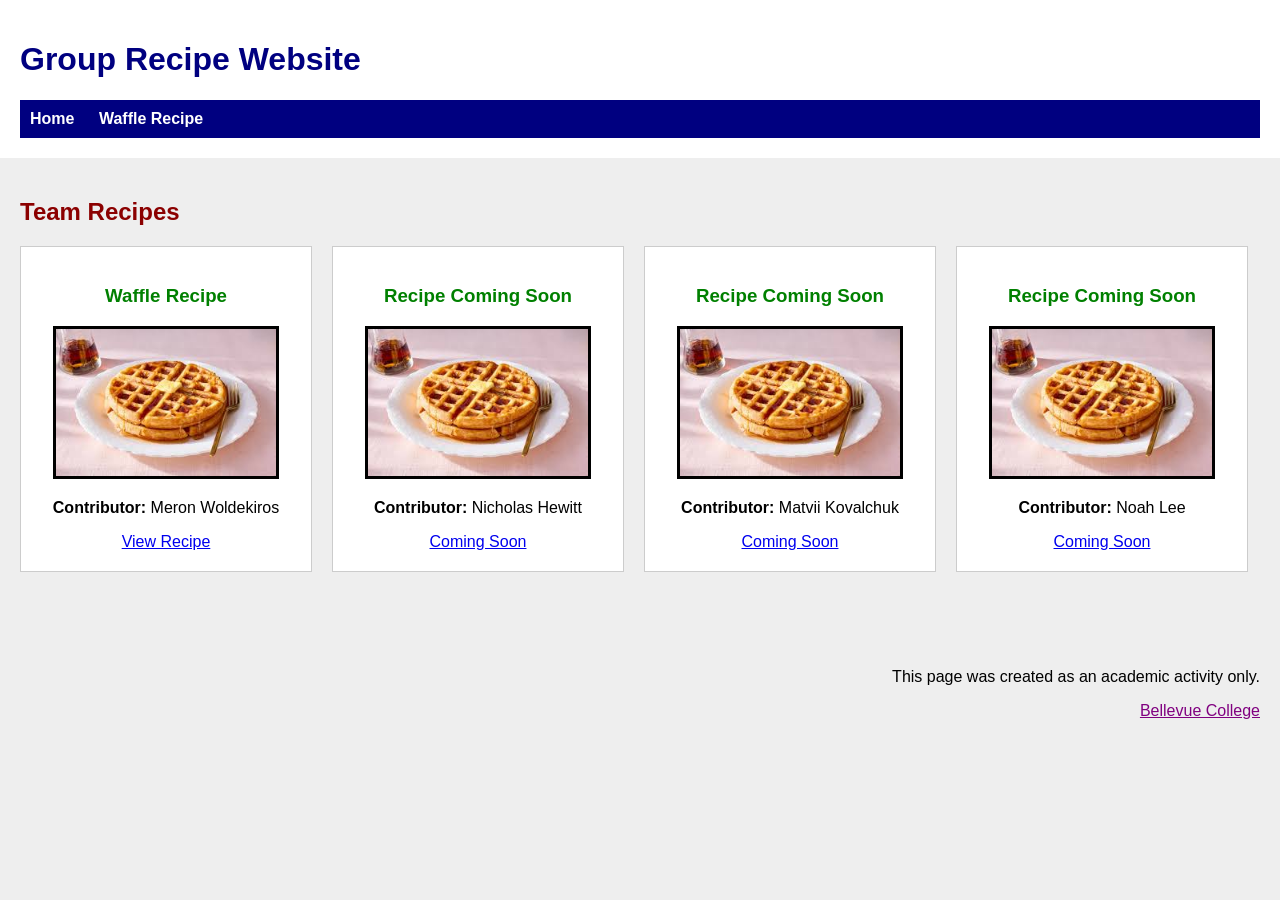
==== index.html @ 5e9fce93 "Update index.html" ====
<!DOCTYPE html>
<html lang="en">
<head>
    <meta charset="UTF-8">
    <title>Group Recipe Website</title>
    <link rel="stylesheet" href="css/style.css">
</head>

<body>

<header>
    <h1>Group Recipe Website</h1>

    <nav>
        <a href="index.html">Home</a>
        <a href="html/recipe1.html">Waffle Recipe</a>
    </nav>
</header>

<main>
    <h2>Team Recipes</h2>

    <section class="recipes">

        <!-- TEAM MEMBER 1 -->
        <article class="recipe-card">
            <h3>Waffle Recipe</h3>
            <img src="image/waffles.jpg" alt="Waffles">
            <p><strong>Contributor:</strong> Meron Woldekiros</p>
            <a href="html/recipe1.html">View Recipe</a>
        </article>

        <!-- TEAM MEMBER 2 -->
        <article class="recipe-card">
            <h3>Recipe Coming Soon</h3>
            <img src="image/waffles.jpg" alt="Placeholder">
            <p><strong>Contributor:</strong> Nicholas Hewitt</p>
            <a href="#">Coming Soon</a>
        </article>

        <!-- TEAM MEMBER 3 -->
        <article class="recipe-card">
            <h3>Recipe Coming Soon</h3>
            <img src="image/waffles.jpg" alt="Placeholder">
            <p><strong>Contributor:</strong> Matvii Kovalchuk</p>
            <a href="#">Coming Soon</a>
        </article>

        <!-- TEAM MEMBER 4 -->
        <article class="recipe-card">
            <h3>Recipe Coming Soon</h3>
            <img src="image/waffles.jpg" alt="Placeholder">
            <p><strong>Contributor:</strong> Noah Lee</p>
            <a href="#">Coming Soon</a>
        </article>

    </section>
</main>

<footer>
    <p>This page was created as an academic activity only.</p>
    <p>
        <a href="https://www.bellevuecollege.edu/" target="_blank">
            Bellevue College
        </a>
    </p>
</footer>

</body>
</html>
---- css/style.css ----
body {
    font-family: Arial, sans-serif;
    background-color: #eeeeee;
    margin: 0;
    padding: 0;
}

header {
    background-color: white;
    padding: 20px;
}

h1 {
    color: navy;
}

h2 {
    color: darkred;
}

h3 {
    color: green;
}

nav {
    background-color: navy;
    padding: 10px;
}

nav a {
    color: white;
    text-decoration: none;
    margin-right: 20px;
    font-weight: bold;
}

main {
    padding: 20px;
}

.recipes {
    display: flex;
    gap: 20px;
    flex-wrap: wrap;
}

.recipe-card {
    background-color: white;
    border: 1px solid #cccccc;
    padding: 20px;
    width: 250px;
    text-align: center;
}

.recipe-card img {
    width: 220px;
    border: 3px solid black;
}

.recipe-page {
    display: flex;
    justify-content: space-between;
    gap: 30px;
}

.recipe-text {
    width: 55%;
}

.recipe-text ul,
.recipe-text ol {
    background-color: white;
    padding: 20px 40px;
}

figure {
    width: 40%;
    text-align: center;
}

figure img {
    width: 350px;
    border: 4px solid black;
}

fieldset {
    border: 1px solid gray;
    margin-bottom: 30px;
    padding: 15px;
}

input {
    margin: 5px;
}

footer {
    margin-top: 40px;
    padding: 20px;
    text-align: right;
    background-color: #eeeeee;
}

footer a {
    color: purple;
}
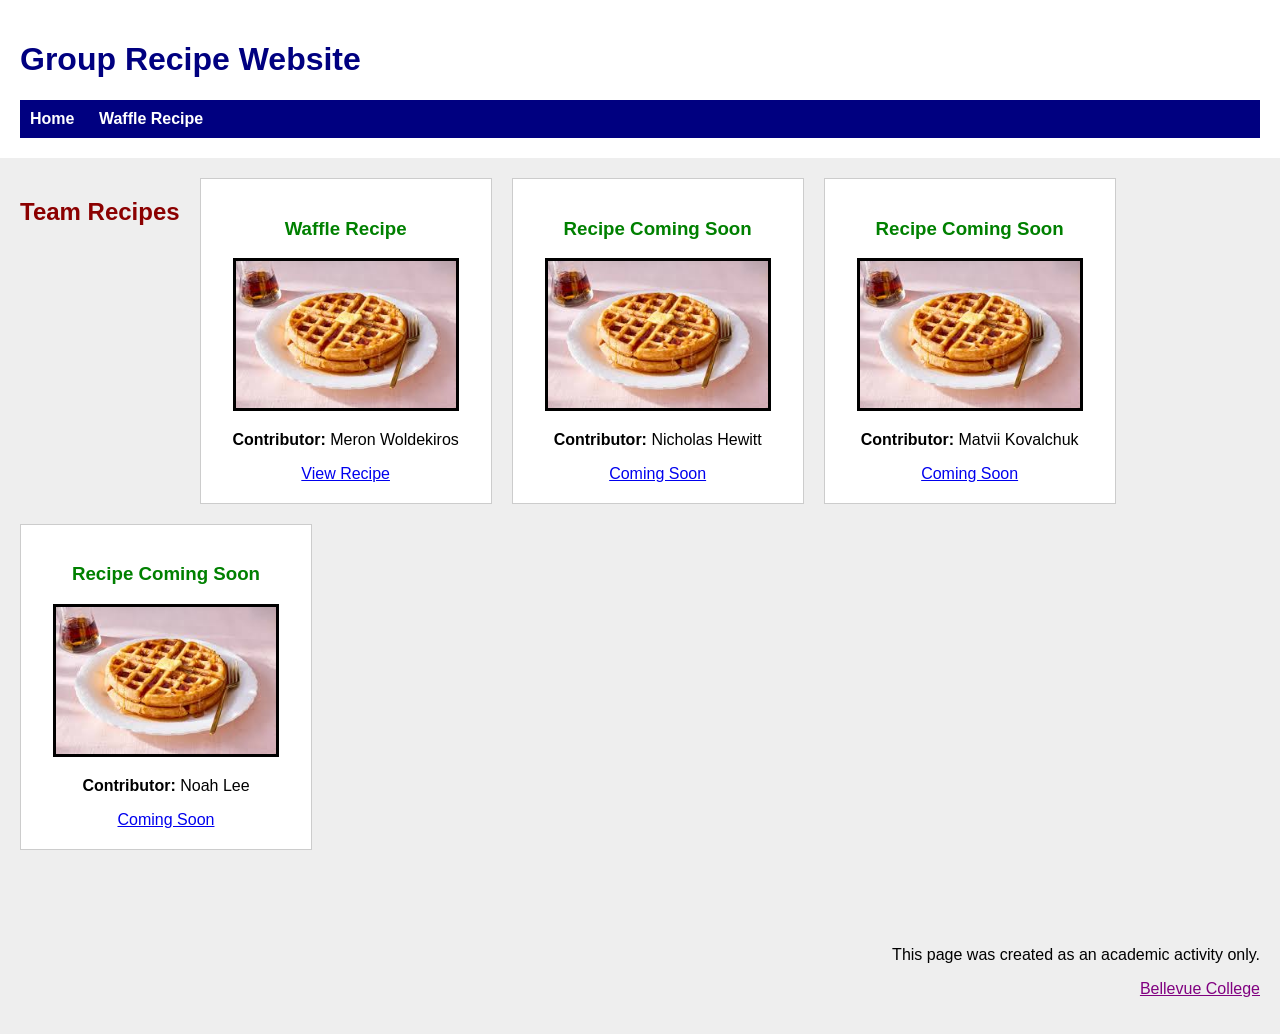
==== commit 951f7ebb: "Update index.html" ====
--- a/index.html
+++ b/index.html
@@ -18,10 +18,9 @@
 </header>
 
 <main>
+    <section class="recipes">
     <h2>Team Recipes</h2>
-
-    <section class="recipes">
-
+        
         <!-- TEAM MEMBER 1 -->
         <article class="recipe-card">
             <h3>Waffle Recipe</h3>
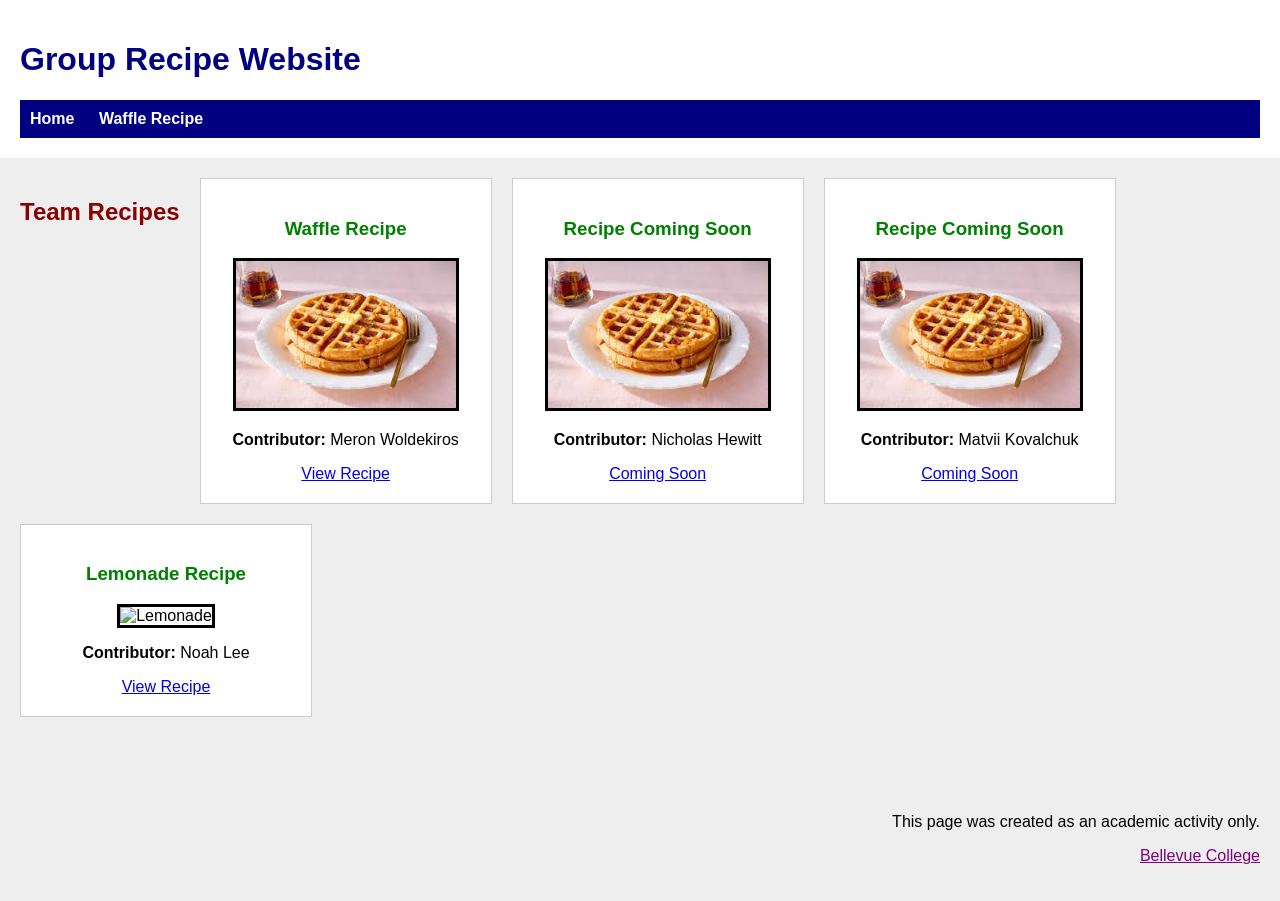
==== commit 9570f040: "Update index.html" ====
--- a/index.html
+++ b/index.html
@@ -47,11 +47,11 @@
 
         <!-- TEAM MEMBER 4 -->
         <article class="recipe-card">
-            <h3>Recipe Coming Soon</h3>
-            <img src="image/waffles.jpg" alt="Placeholder">
-            <p><strong>Contributor:</strong> Noah Lee</p>
-            <a href="#">Coming Soon</a>
-        </article>
+    <h3>Lemonade Recipe</h3>
+    <img src="image/lemonade.jpg" alt="Lemonade">
+    <p><strong>Contributor:</strong> Noah Lee</p>
+    <a href="html/recipe2.html">View Recipe</a>
+</article>
 
     </section>
 </main>
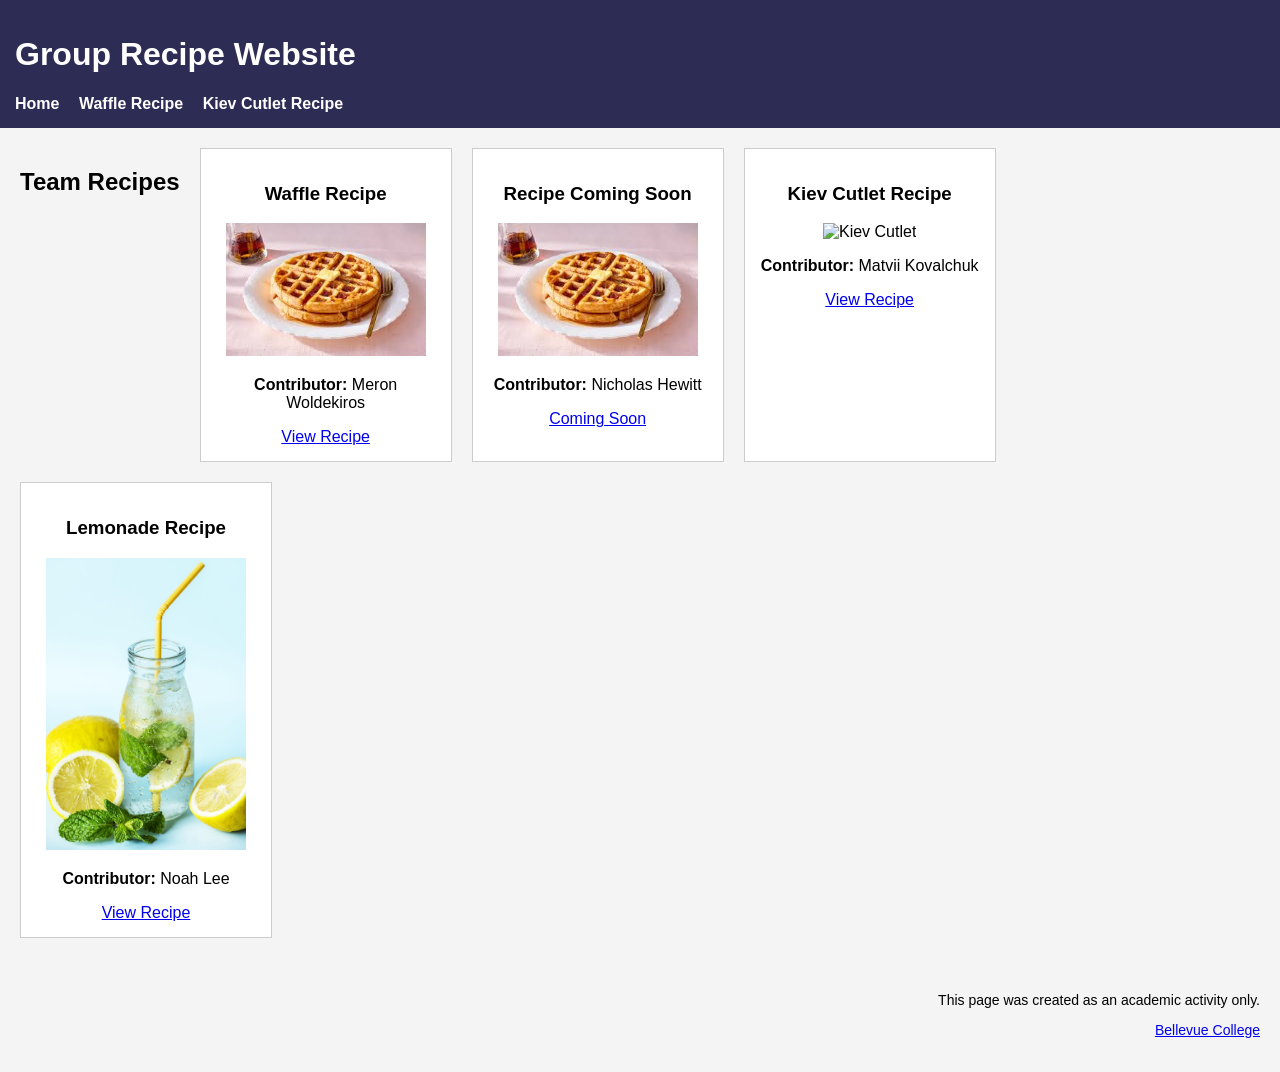
==== commit 48a2dadd: "MK" ====
--- a/index.html
+++ b/index.html
@@ -14,6 +14,7 @@
     <nav>
         <a href="index.html">Home</a>
         <a href="html/recipe1.html">Waffle Recipe</a>
+        <a href="html/recipe_mk.html">Kiev Cutlet Recipe</a>
     </nav>
 </header>
 
@@ -39,16 +40,16 @@
 
         <!-- TEAM MEMBER 3 -->
         <article class="recipe-card">
-            <h3>Recipe Coming Soon</h3>
-            <img src="image/waffles.jpg" alt="Placeholder">
+            <h3>Kiev Cutlet Recipe</h3>
+            <img src="image/kiev_cutlet.jpg" alt="Kiev Cutlet">
             <p><strong>Contributor:</strong> Matvii Kovalchuk</p>
-            <a href="#">Coming Soon</a>
+            <a href="html/recipe_mk.html">View Recipe</a>
         </article>
 
         <!-- TEAM MEMBER 4 -->
         <article class="recipe-card">
     <h3>Lemonade Recipe</h3>
-    <img src="image/lemonade.jpg" alt="Lemonade">
+    <img src="image/Lemonade.jpg" alt="Lemonade">
     <p><strong>Contributor:</strong> Noah Lee</p>
     <a href="html/recipe2.html">View Recipe</a>
 </article>
--- a/css/style.css
+++ b/css/style.css
@@ -1,43 +1,33 @@
 body {
     font-family: Arial, sans-serif;
-    background-color: #eeeeee;
     margin: 0;
-    padding: 0;
+    background-color: #f4f4f4;
 }
 
+/* HEADER */
 header {
-    background-color: white;
-    padding: 20px;
+    background-color: #2c2c54;
+    color: white;
+    padding: 15px;
 }
 
-h1 {
-    color: navy;
-}
-
-h2 {
-    color: darkred;
-}
-
-h3 {
-    color: green;
-}
-
-nav {
-    background-color: navy;
-    padding: 10px;
+.mk {
+    background-color: #a14612;
 }
 
 nav a {
     color: white;
+    margin-right: 15px;
     text-decoration: none;
-    margin-right: 20px;
     font-weight: bold;
 }
 
+/* MAIN */
 main {
     padding: 20px;
 }
 
+/* RECIPE CARDS */
 .recipes {
     display: flex;
     gap: 20px;
@@ -45,61 +35,36 @@
 }
 
 .recipe-card {
-    background-color: white;
-    border: 1px solid #cccccc;
-    padding: 20px;
-    width: 250px;
+    background: white;
+    padding: 15px;
+    border: 1px solid #ccc;
+    width: 220px;
     text-align: center;
 }
 
 .recipe-card img {
-    width: 220px;
+    width: 200px;
+}
+
+/* RECIPE PAGE */
+.recipe-page {
+    display: flex;
+    justify-content: space-between;
+    gap: 40px;
+}
+
+.recipe-text {
+    width: 60%;
+}
+
+figure img {
+    width: 300px;
     border: 3px solid black;
 }
 
-.recipe-page {
-    display: flex;
-    justify-content: space-between;
-    gap: 30px;
+/* FOOTER */
+footer {
+    text-align: right;
+    padding: 20px;
+    font-size: 14px;
 }
-
-.recipe-text {
-    width: 55%;
-}
-
-.recipe-text ul,
-.recipe-text ol {
-    background-color: white;
-    padding: 20px 40px;
-}
-
-figure {
-    width: 40%;
-    text-align: center;
-}
-
-figure img {
-    width: 350px;
-    border: 4px solid black;
-}
-
-fieldset {
-    border: 1px solid gray;
-    margin-bottom: 30px;
-    padding: 15px;
-}
-
-input {
-    margin: 5px;
-}
-
-footer {
-    margin-top: 40px;
-    padding: 20px;
-    text-align: right;
-    background-color: #eeeeee;
-}
-
-footer a {
-    color: purple;
-}
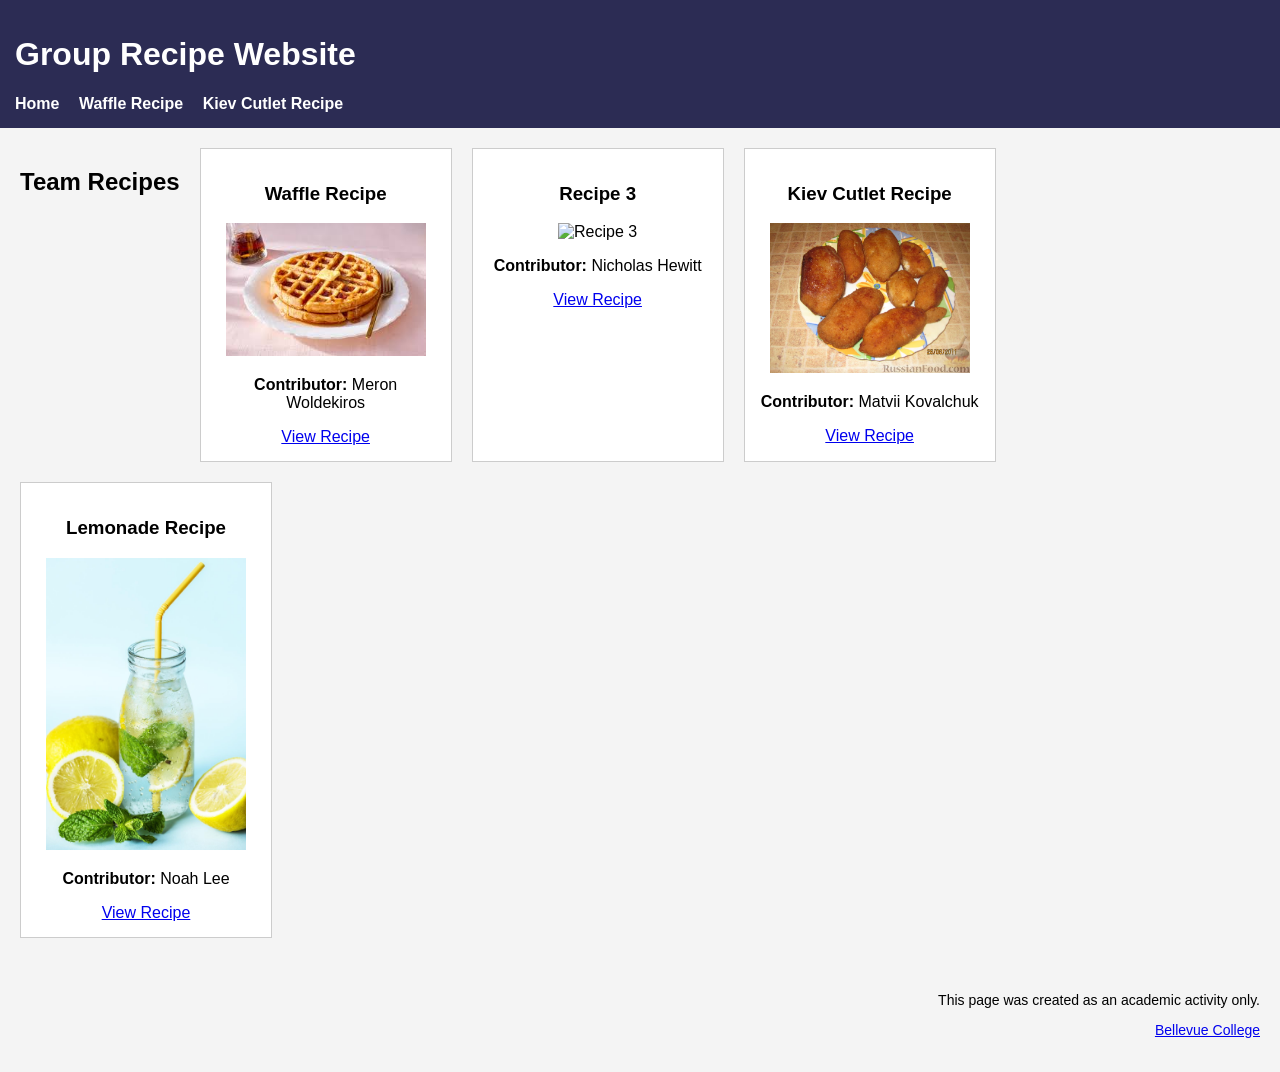
==== commit 6d7d822c: "Update index.html" ====
--- a/index.html
+++ b/index.html
@@ -32,19 +32,19 @@
 
         <!-- TEAM MEMBER 2 -->
         <article class="recipe-card">
-            <h3>Recipe Coming Soon</h3>
-            <img src="image/waffles.jpg" alt="Placeholder">
-            <p><strong>Contributor:</strong> Nicholas Hewitt</p>
-            <a href="#">Coming Soon</a>
-        </article>
+    <h3>Recipe 3</h3>
+    <img src="image/images/recipe3.jpg" alt="Recipe 3">
+    <p><strong>Contributor:</strong> Nicholas Hewitt</p>
+    <a href="html/recipe3.html">View Recipe</a>
+</article>
 
         <!-- TEAM MEMBER 3 -->
-        <article class="recipe-card">
-            <h3>Kiev Cutlet Recipe</h3>
-            <img src="image/kiev_cutlet.jpg" alt="Kiev Cutlet">
-            <p><strong>Contributor:</strong> Matvii Kovalchuk</p>
-            <a href="html/recipe_mk.html">View Recipe</a>
-        </article>
+       <article class="recipe-card">
+    <h3>Kiev Cutlet Recipe</h3>
+    <img src="image/kiev_cutlet.jpg" alt="Kiev Cutlet">
+    <p><strong>Contributor:</strong> Matvii Kovalchuk</p>
+    <a href="html/recipe_mk.html">View Recipe</a>
+</article>
 
         <!-- TEAM MEMBER 4 -->
         <article class="recipe-card">
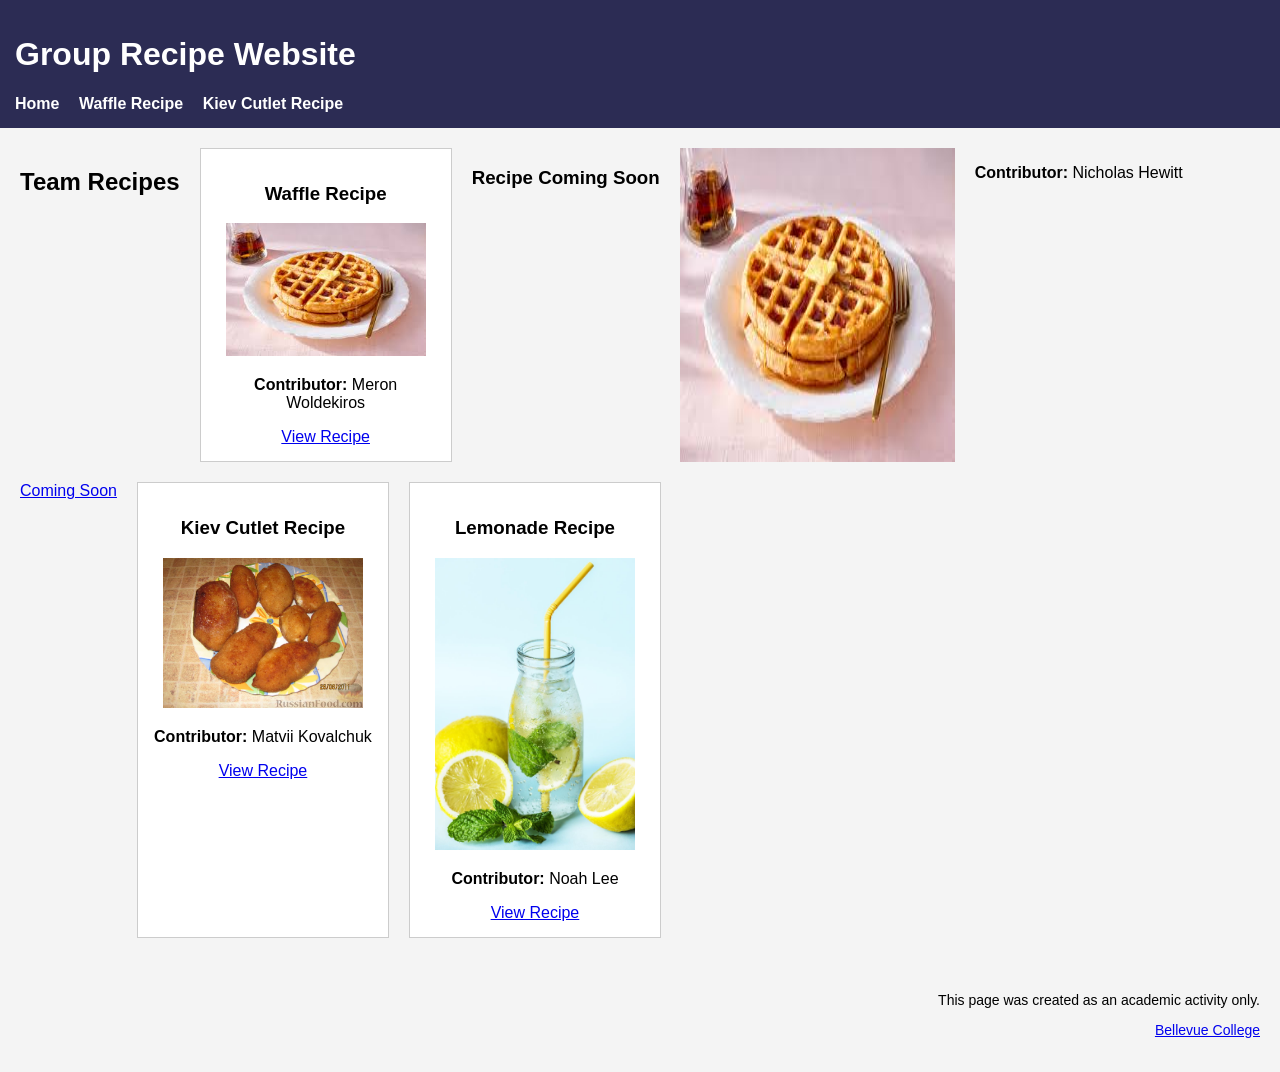
==== commit a4129d92: "Update index.html" ====
--- a/index.html
+++ b/index.html
@@ -31,12 +31,10 @@
         </article>
 
         <!-- TEAM MEMBER 2 -->
-        <article class="recipe-card">
-    <h3>Recipe 3</h3>
-    <img src="image/images/recipe3.jpg" alt="Recipe 3">
-    <p><strong>Contributor:</strong> Nicholas Hewitt</p>
-    <a href="html/recipe3.html">View Recipe</a>
-</article>
+      <h3>Recipe Coming Soon</h3>
+<img src="image/waffles.jpg" alt="Placeholder">
+<p><strong>Contributor:</strong> Nicholas Hewitt</p>
+<a href="#">Coming Soon</a>
 
         <!-- TEAM MEMBER 3 -->
        <article class="recipe-card">
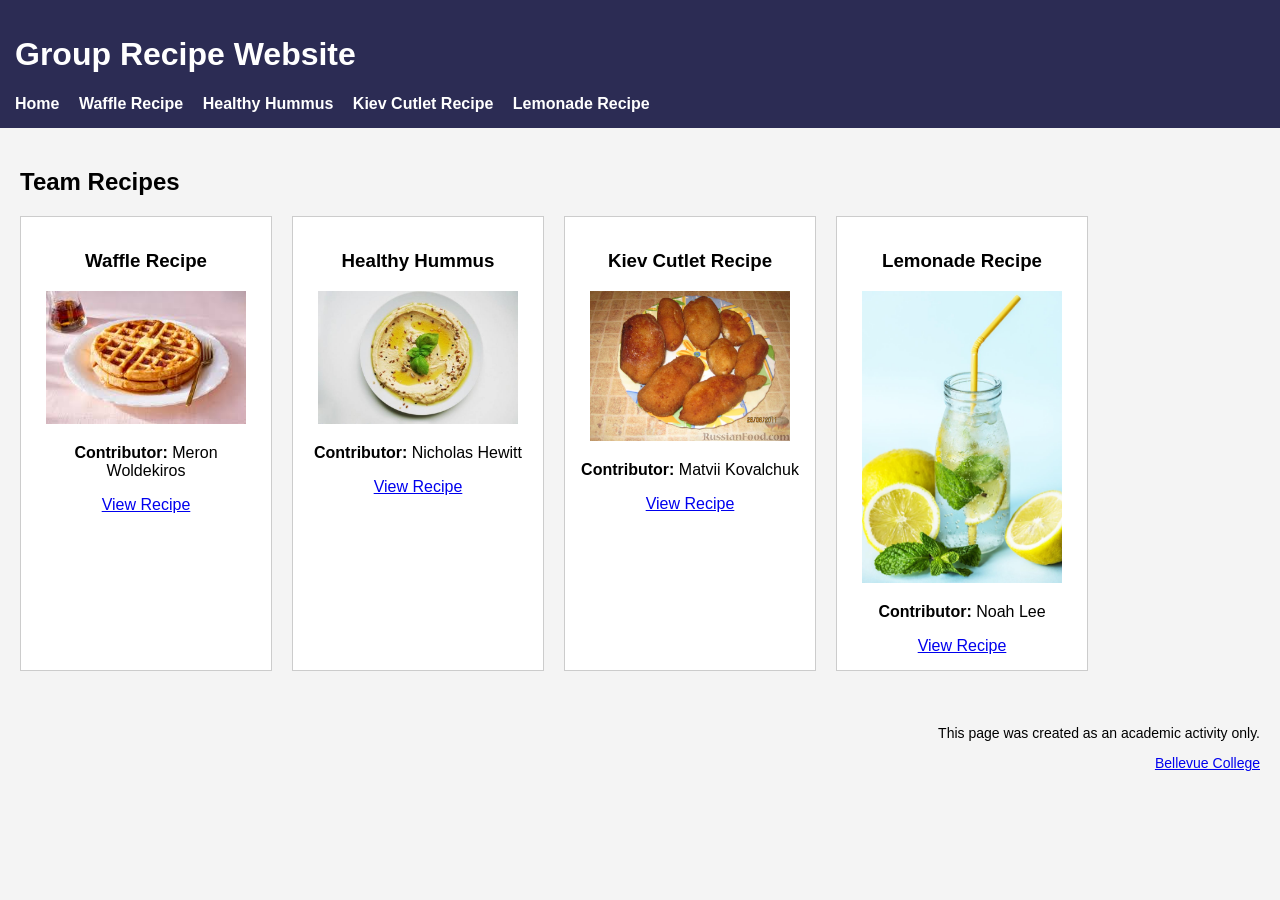
==== commit 2e220c5f: "Update index.html" ====
--- a/index.html
+++ b/index.html
@@ -14,15 +14,17 @@
     <nav>
         <a href="index.html">Home</a>
         <a href="html/recipe1.html">Waffle Recipe</a>
+        <a href="html/recipe3.html">Healthy Hummus</a>
         <a href="html/recipe_mk.html">Kiev Cutlet Recipe</a>
+        <a href="html/recipe2.html">Lemonade Recipe</a>
     </nav>
 </header>
 
 <main>
+    <h2>Team Recipes</h2>
+
     <section class="recipes">
-    <h2>Team Recipes</h2>
         
-        <!-- TEAM MEMBER 1 -->
         <article class="recipe-card">
             <h3>Waffle Recipe</h3>
             <img src="image/waffles.jpg" alt="Waffles">
@@ -30,27 +32,26 @@
             <a href="html/recipe1.html">View Recipe</a>
         </article>
 
-        <!-- TEAM MEMBER 2 -->
-      <h3>Recipe Coming Soon</h3>
-<img src="image/waffles.jpg" alt="Placeholder">
-<p><strong>Contributor:</strong> Nicholas Hewitt</p>
-<a href="#">Coming Soon</a>
+        <article class="recipe-card">
+            <h3>Healthy Hummus</h3>
+            <img src="image/images/hummus.jpeg" alt="Hummus">
+            <p><strong>Contributor:</strong> Nicholas Hewitt</p>
+            <a href="html/recipe3.html">View Recipe</a>
+        </article>
 
-        <!-- TEAM MEMBER 3 -->
-       <article class="recipe-card">
-    <h3>Kiev Cutlet Recipe</h3>
-    <img src="image/kiev_cutlet.jpg" alt="Kiev Cutlet">
-    <p><strong>Contributor:</strong> Matvii Kovalchuk</p>
-    <a href="html/recipe_mk.html">View Recipe</a>
-</article>
+        <article class="recipe-card">
+            <h3>Kiev Cutlet Recipe</h3>
+            <img src="image/kiev_cutlet.jpg" alt="Kiev Cutlet">
+            <p><strong>Contributor:</strong> Matvii Kovalchuk</p>
+            <a href="html/recipe_mk.html">View Recipe</a>
+        </article>
 
-        <!-- TEAM MEMBER 4 -->
         <article class="recipe-card">
-    <h3>Lemonade Recipe</h3>
-    <img src="image/Lemonade.jpg" alt="Lemonade">
-    <p><strong>Contributor:</strong> Noah Lee</p>
-    <a href="html/recipe2.html">View Recipe</a>
-</article>
+            <h3>Lemonade Recipe</h3>
+            <img src="image/Lemonade.jpg" alt="Lemonade">
+            <p><strong>Contributor:</strong> Noah Lee</p>
+            <a href="html/recipe2.html">View Recipe</a>
+        </article>
 
     </section>
 </main>
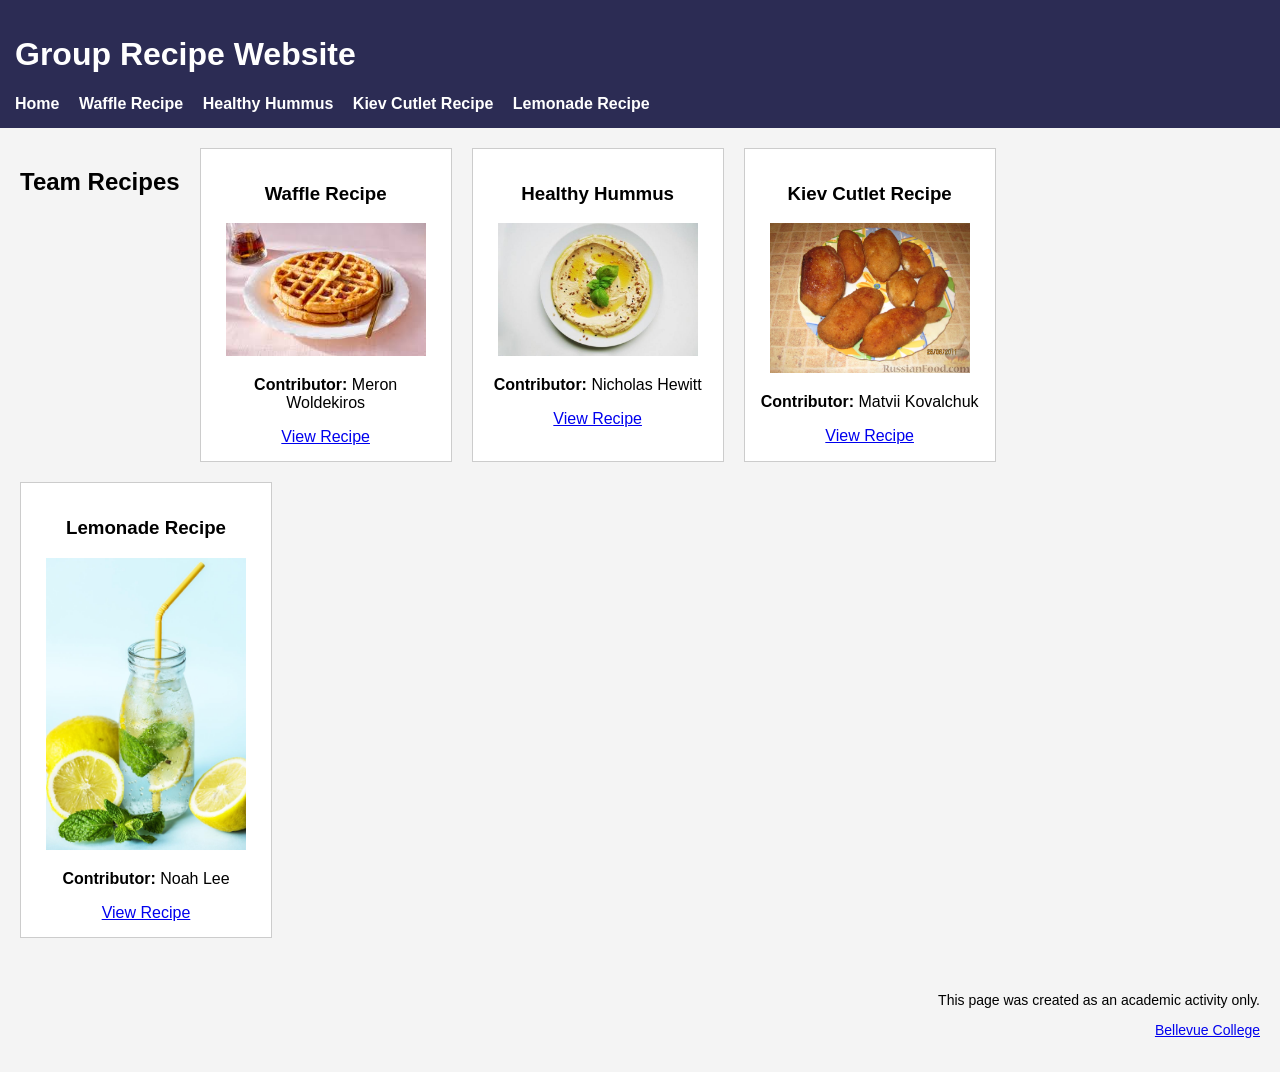
==== commit 94936d07: "Update index.html" ====
--- a/index.html
+++ b/index.html
@@ -21,9 +21,9 @@
 </header>
 
 <main>
-    <h2>Team Recipes</h2>
-
     <section class="recipes">
+        
+        <h2>Team Recipes</h2>
         
         <article class="recipe-card">
             <h3>Waffle Recipe</h3>
